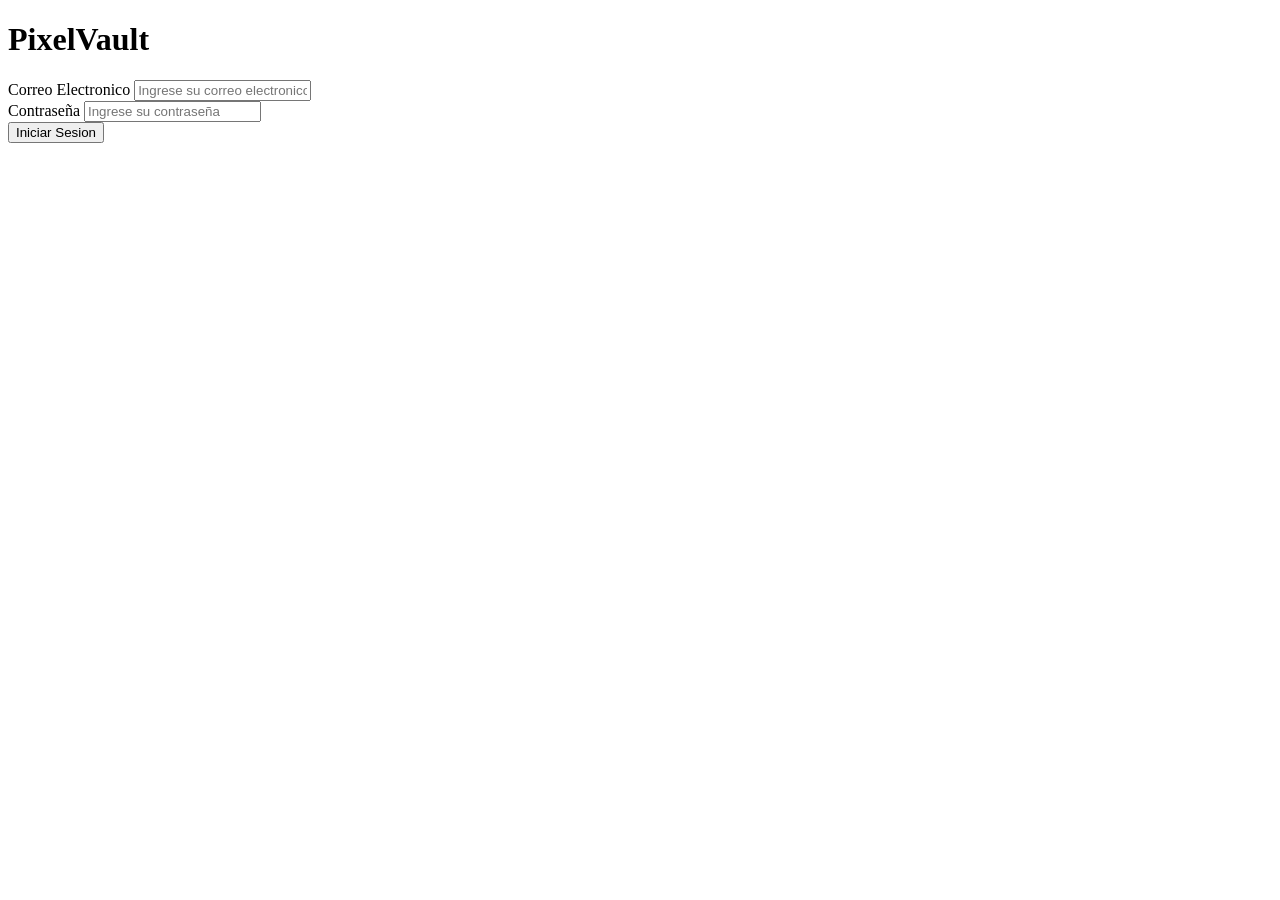
==== index.html @ 6cacda4f "Pagina_Web_02" ====
<!DOCTYPE html>
<html lang="es">
<head>
    <meta charset="UTF-8">
    <meta name="viewport" content="width=device-width, initial-scale=1.0">
    <link rel="stylesheet" href="pagina.css">
    <title>Pagina</title>
</head>
<body>
    <header>
        <h1>PixelVault</h1>
    </header>
    <main> 
        <div>
            <laber for="correo">Correo Electronico</laber>
            <input type="email" id="correo" placeholder="Ingrese su correo electronico">
        </div>     
        <div>
            <laber for="contraseña">Contraseña</laber>
            <input type="password" id="contraseña" placeholder="Ingrese su contraseña">
        </div>
        <input type="submit" value="Iniciar Sesion">
    </main>

</body>
</html>
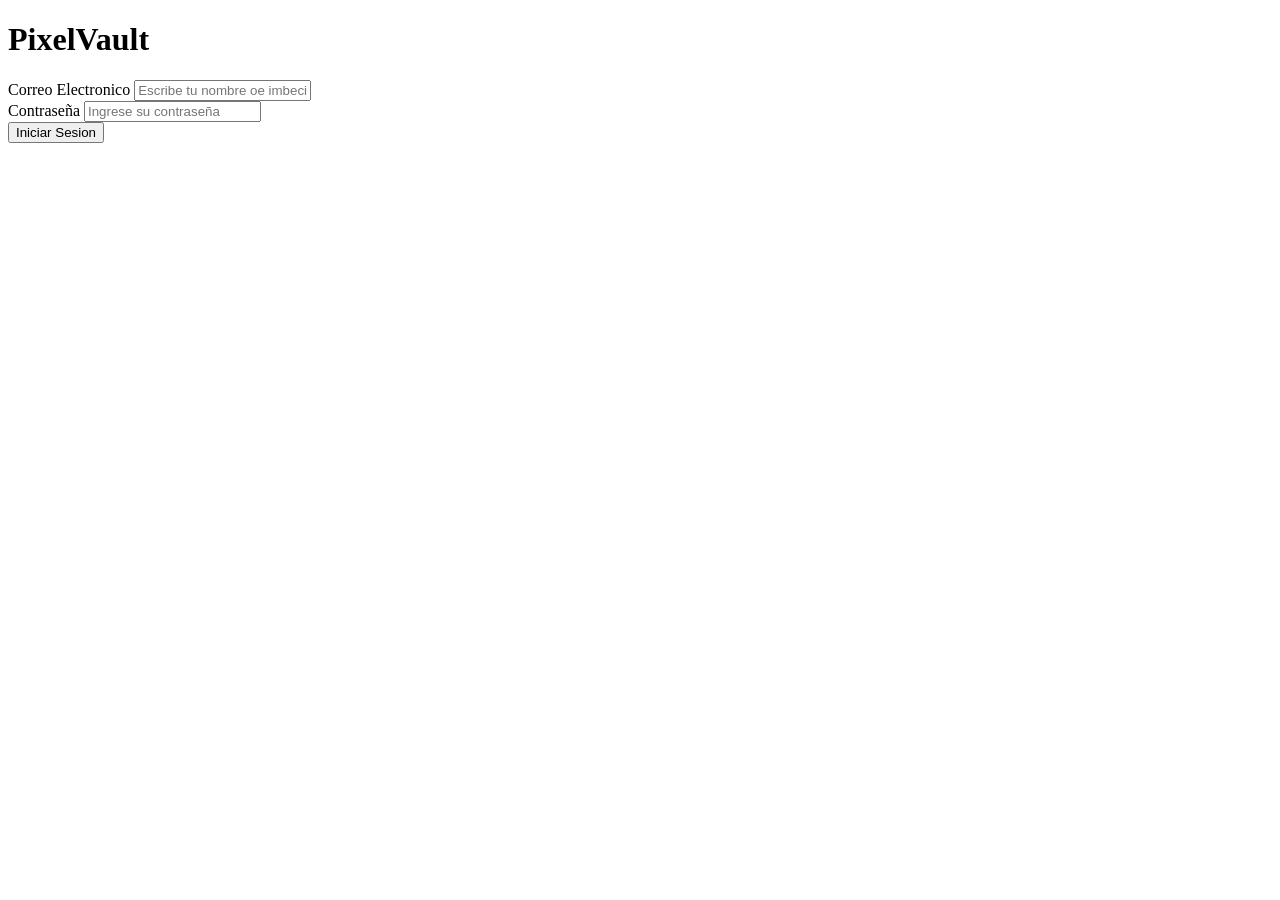
==== commit 37a1136d: "Cambio de nombre_inputr" ====
--- a/index.html
+++ b/index.html
@@ -3,8 +3,8 @@
 <head>
     <meta charset="UTF-8">
     <meta name="viewport" content="width=device-width, initial-scale=1.0">
-    <link rel="stylesheet" href="pagina.css">
-    <title>Pagina</title>
+    <link rel="stylesheet" href="index.css">
+    <title>Productos de Periféricos</title>
 </head>
 <body>
     <header>
@@ -13,7 +13,7 @@
     <main> 
         <div>
             <laber for="correo">Correo Electronico</laber>
-            <input type="email" id="correo" placeholder="Ingrese su correo electronico">
+            <input type="email" id="correo" placeholder="Escribe tu nombre oe imbecil">
         </div>     
         <div>
             <laber for="contraseña">Contraseña</laber>
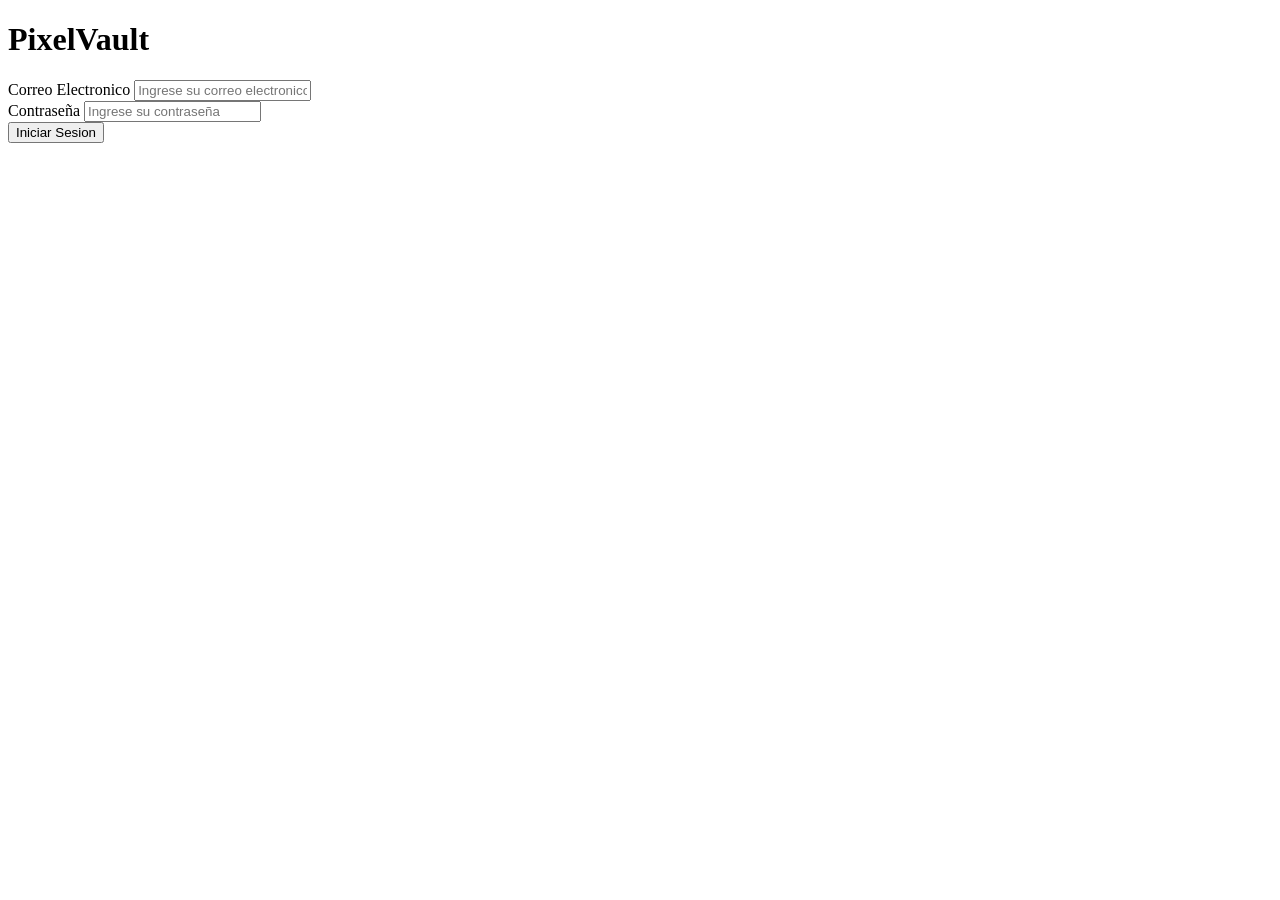
==== commit 0e3876ae: "Update index.html" ====
--- a/index.html
+++ b/index.html
@@ -13,7 +13,7 @@
     <main> 
         <div>
             <laber for="correo">Correo Electronico</laber>
-            <input type="email" id="correo" placeholder="Escribe tu nombre oe imbecil">
+            <input type="email" id="correo" placeholder="Ingrese su correo electronico ">
         </div>     
         <div>
             <laber for="contraseña">Contraseña</laber>
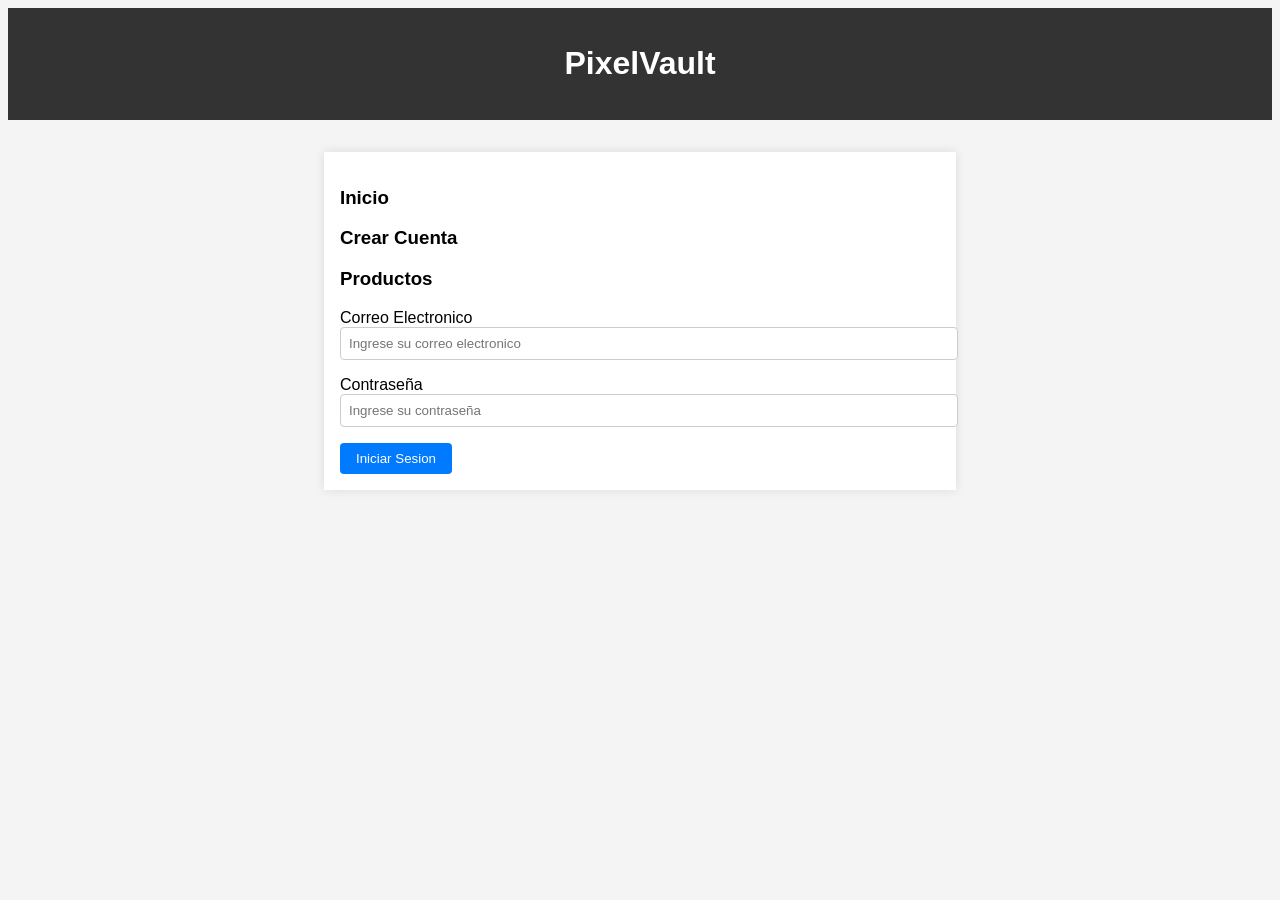
==== commit c18eef33: "menu de interracion" ====
--- a/index.html
+++ b/index.html
@@ -11,6 +11,11 @@
         <h1>PixelVault</h1>
     </header>
     <main> 
+        <div class="Cambiar_Paginas">   
+            <h3>Inicio</h3>
+            <h3>Crear Cuenta</h3>
+            <h3>Productos</h3>
+        </div>
         <div>
             <laber for="correo">Correo Electronico</laber>
             <input type="email" id="correo" placeholder="Ingrese su correo electronico ">
--- a/index.css
+++ b/index.css
@@ -0,0 +1,56 @@
+body {
+    font-family: Arial, sans-serif;
+    background-color: #f4f4f4;
+}
+
+header {
+    background-color: #333;
+    color: #fff;
+    padding: 1rem;
+    text-align: center;
+}
+
+main {
+    max-width: 600px;
+    margin: 2rem auto;
+    padding: 1rem;
+    background-color: #fff;
+    box-shadow: 0 0 10px rgba(0, 0, 0, 0.1);
+}
+
+div {
+    margin-bottom: 1rem;
+}
+
+label {
+    display: block;
+    margin-bottom: 0.5rem;
+    font-weight: bold;
+}
+
+input[type="email"],
+input[type="password"] {
+    width: 100%;
+    padding: 0.5rem;
+    border: 1px solid #ccc;
+    border-radius: 4px;
+}
+.Cambiar_Pagina{
+     background-color: rgb(17, 80, 135);
+     display: flex;
+     gap: 15px;
+     padding: 0;
+}
+
+input[type="submit"] {
+    background-color: #007bff;
+    color: #fff;
+    padding: 0.5rem 1rem;
+    border: none;
+    border-radius: 4px;
+    cursor: pointer;
+}
+
+input[type="submit"]:hover {
+    background-color: #0056b3;
+}
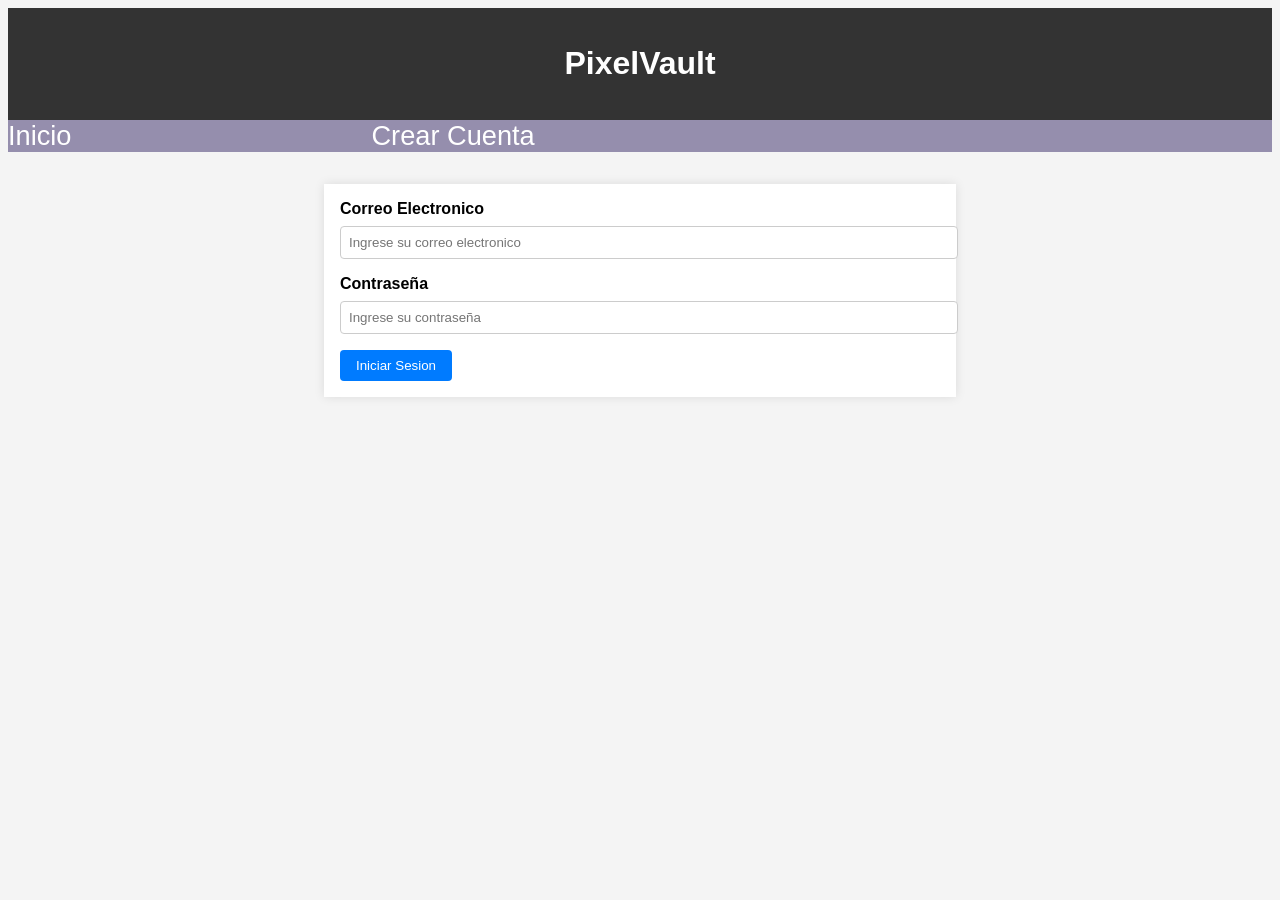
==== commit c1e8ced2: "menu_03" ====
--- a/index.html
+++ b/index.html
@@ -12,19 +12,21 @@
     </header>
     <main> 
         <div class="Cambiar_Paginas">   
-            <h3>Inicio</h3>
-            <h3>Crear Cuenta</h3>
-            <h3>Productos</h3>
+            <a href="Productos.html">Inicio</a>
+            <a href="Crear_Cuenta.html">Crear Cuenta</a>
         </div>
-        <div>
-            <laber for="correo">Correo Electronico</laber>
+        <div class="Iniciar_Sesion">
+            <div>
+            <label for="correo">Correo Electronico</label>
             <input type="email" id="correo" placeholder="Ingrese su correo electronico ">
         </div>     
         <div>
-            <laber for="contraseña">Contraseña</laber>
+            <label for="contraseña">Contraseña</label>
             <input type="password" id="contraseña" placeholder="Ingrese su contraseña">
         </div>
         <input type="submit" value="Iniciar Sesion">
+        </div>
+        
     </main>
 
 </body>
--- a/index.css
+++ b/index.css
@@ -10,7 +10,7 @@
     text-align: center;
 }
 
-main {
+.Iniciar_Sesion {
     max-width: 600px;
     margin: 2rem auto;
     padding: 1rem;
@@ -35,11 +35,16 @@
     border: 1px solid #ccc;
     border-radius: 4px;
 }
-.Cambiar_Pagina{
-     background-color: rgb(17, 80, 135);
+.Cambiar_Paginas{
+     background-color: #958ead;
      display: flex;
-     gap: 15px;
+     gap: 300px;
      padding: 0;
+}
+main div a{ 
+   color: #fff;
+   text-decoration: none;
+   font-size: 1.7rem;
 }
 
 input[type="submit"] {
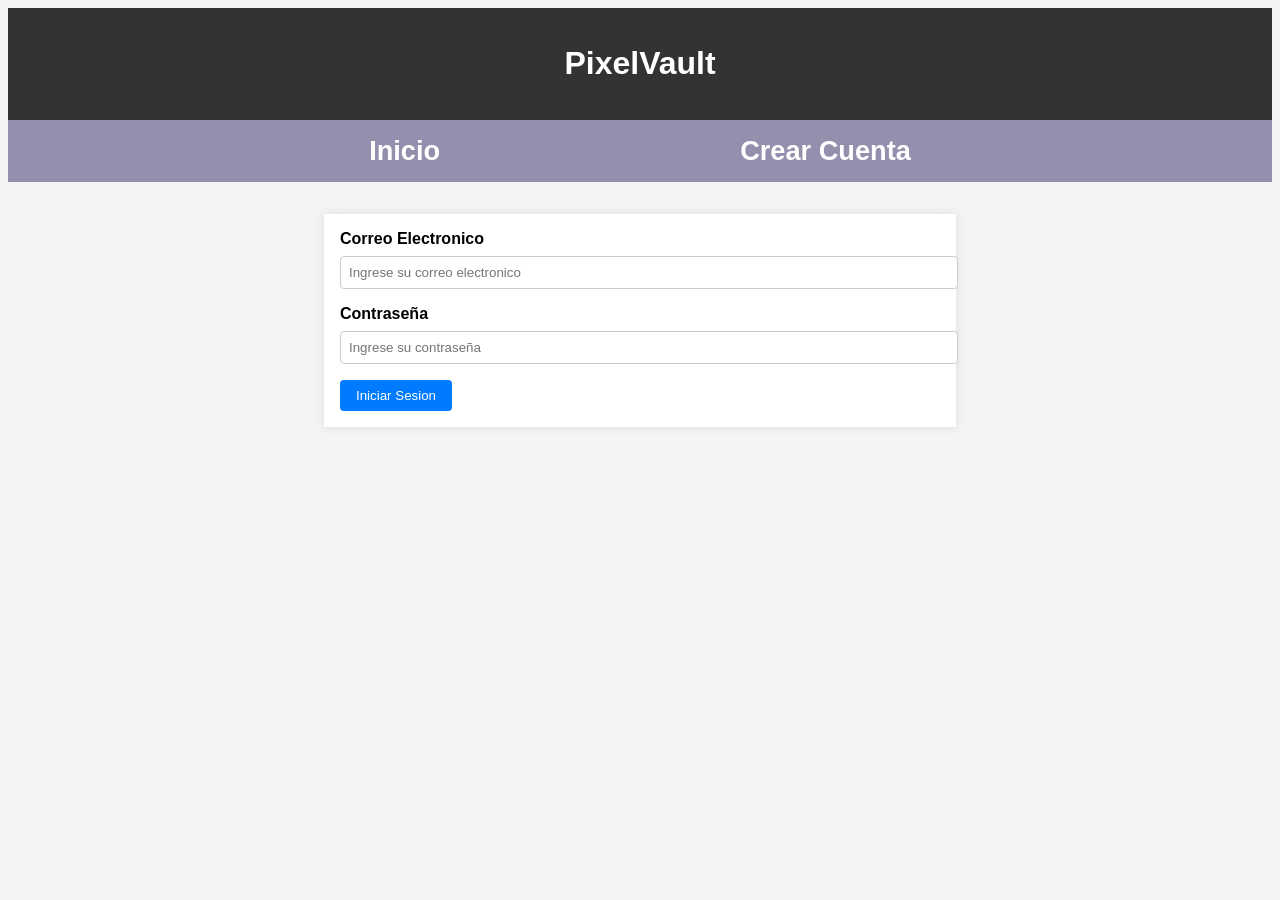
==== commit 898098f3: "edit" ====
--- a/index.html
+++ b/index.html
@@ -17,14 +17,16 @@
         </div>
         <div class="Iniciar_Sesion">
             <div>
-            <label for="correo">Correo Electronico</label>
-            <input type="email" id="correo" placeholder="Ingrese su correo electronico ">
-        </div>     
-        <div>
-            <label for="contraseña">Contraseña</label>
-            <input type="password" id="contraseña" placeholder="Ingrese su contraseña">
-        </div>
-        <input type="submit" value="Iniciar Sesion">
+                <label for="correo">Correo Electronico</label>
+                <input type="email" id="correo" placeholder="Ingrese su correo electronico ">
+            </div>  
+
+            <div>
+                <label for="contraseña">Contraseña</label>
+                <input type="password" id="contraseña" placeholder="Ingrese su contraseña">
+           </div>
+           
+           <input type="submit" value="Iniciar Sesion">
         </div>
         
     </main>
--- a/index.css
+++ b/index.css
@@ -39,12 +39,17 @@
      background-color: #958ead;
      display: flex;
      gap: 300px;
-     padding: 0;
+     padding: 15px 0;
+     justify-content: center;
 }
 main div a{ 
    color: #fff;
    text-decoration: none;
    font-size: 1.7rem;
+   font-weight: bold; /*distancia vertical de las letras*/
+}
+.Cambiar_Paginas a:hover{
+    color: #47a58f;
 }
 
 input[type="submit"] {
@@ -58,4 +63,30 @@
 
 input[type="submit"]:hover {
     background-color: #0056b3;
-}+}
+.Formulario{
+    max-width: 600px;
+    margin: 2rem auto;
+    padding: 1rem;
+    background-color: #fff;
+    box-shadow: 0 0 10px rgba(0, 0, 0, 0.1);
+}
+.Contenedor_Crear_Cuenta{
+    max-width: 600px;
+    margin: 2rem auto;
+    padding: 1rem;
+    background-color: #fff;
+    box-shadow: 0 0 10px rgba(0, 0, 0, 0.1);
+}
+
+.video-fondo{ 
+    position: fixed; /*se quede pegado en la pantalla aunque bajes*/
+    top: 0;
+    left: 0;
+    width: 100%; /*ocupa el 100% del ancho de la ventana visible*/
+    height: 100%; /*ocupa el 100% de la altura de la ventana visible*/
+    object-fit: cover;/*estira la pantalla en todo el fondo sin importar el tamaño del video*/
+    z-index: -1; /*el numero negativo lo manda al fondo de los textos*/
+    filter: brightness(60%); /*lo oscurece un poco para que se puedan leer los textos sin problemas*/
+}
+
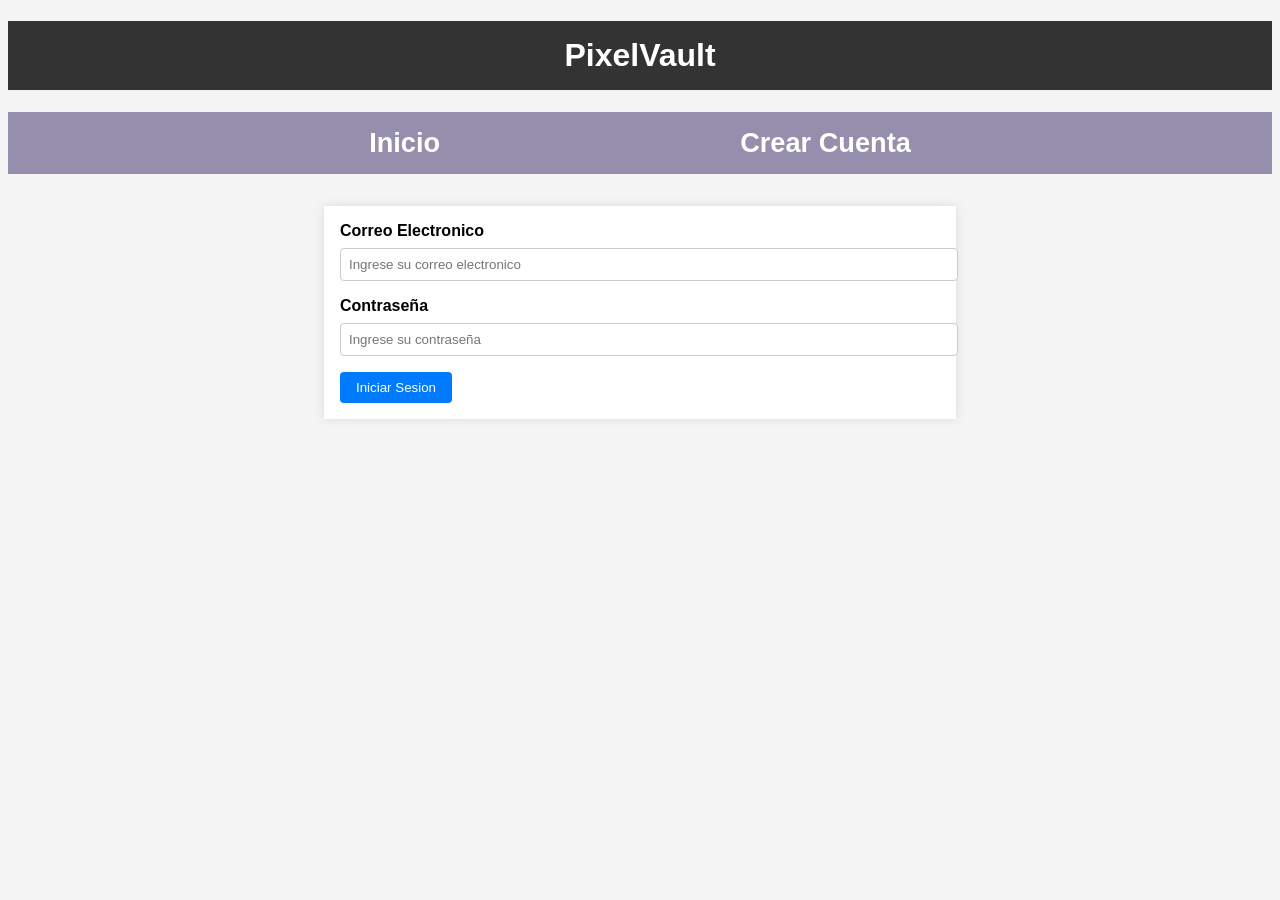
==== commit 32799a38: "xd" ====
--- a/index.html
+++ b/index.html
@@ -8,7 +8,7 @@
 </head>
 <body>
     <header>
-        <h1>PixelVault</h1>
+        <h1 class="Titulo-Inicio">PixelVault</h1>
     </header>
     <main> 
         <div class="Cambiar_Paginas">   
@@ -25,7 +25,7 @@
                 <label for="contraseña">Contraseña</label>
                 <input type="password" id="contraseña" placeholder="Ingrese su contraseña">
            </div>
-           
+
            <input type="submit" value="Iniciar Sesion">
         </div>
         
--- a/index.css
+++ b/index.css
@@ -3,7 +3,7 @@
     background-color: #f4f4f4;
 }
 
-header {
+.Titulo-Inicio {
     background-color: #333;
     color: #fff;
     padding: 1rem;
@@ -29,7 +29,10 @@
 }
 
 input[type="email"],
-input[type="password"] {
+input[type="password"],
+input[type="Apellido Materno"],
+input[type="Apellido Paterno"],
+input[type="nombre completo"] {
     width: 100%;
     padding: 0.5rem;
     border: 1px solid #ccc;
@@ -75,7 +78,8 @@
     max-width: 600px;
     margin: 2rem auto;
     padding: 1rem;
-    background-color: #fff;
+    font-size: 1.1rem;
+    background-color: #950b93;
     box-shadow: 0 0 10px rgba(0, 0, 0, 0.1);
 }
 
@@ -89,4 +93,9 @@
     z-index: -1; /*el numero negativo lo manda al fondo de los textos*/
     filter: brightness(60%); /*lo oscurece un poco para que se puedan leer los textos sin problemas*/
 }
+.Titulo-Crear-Cuenta{
+    text-align: center;
+    color: #333;
+}
 
+
